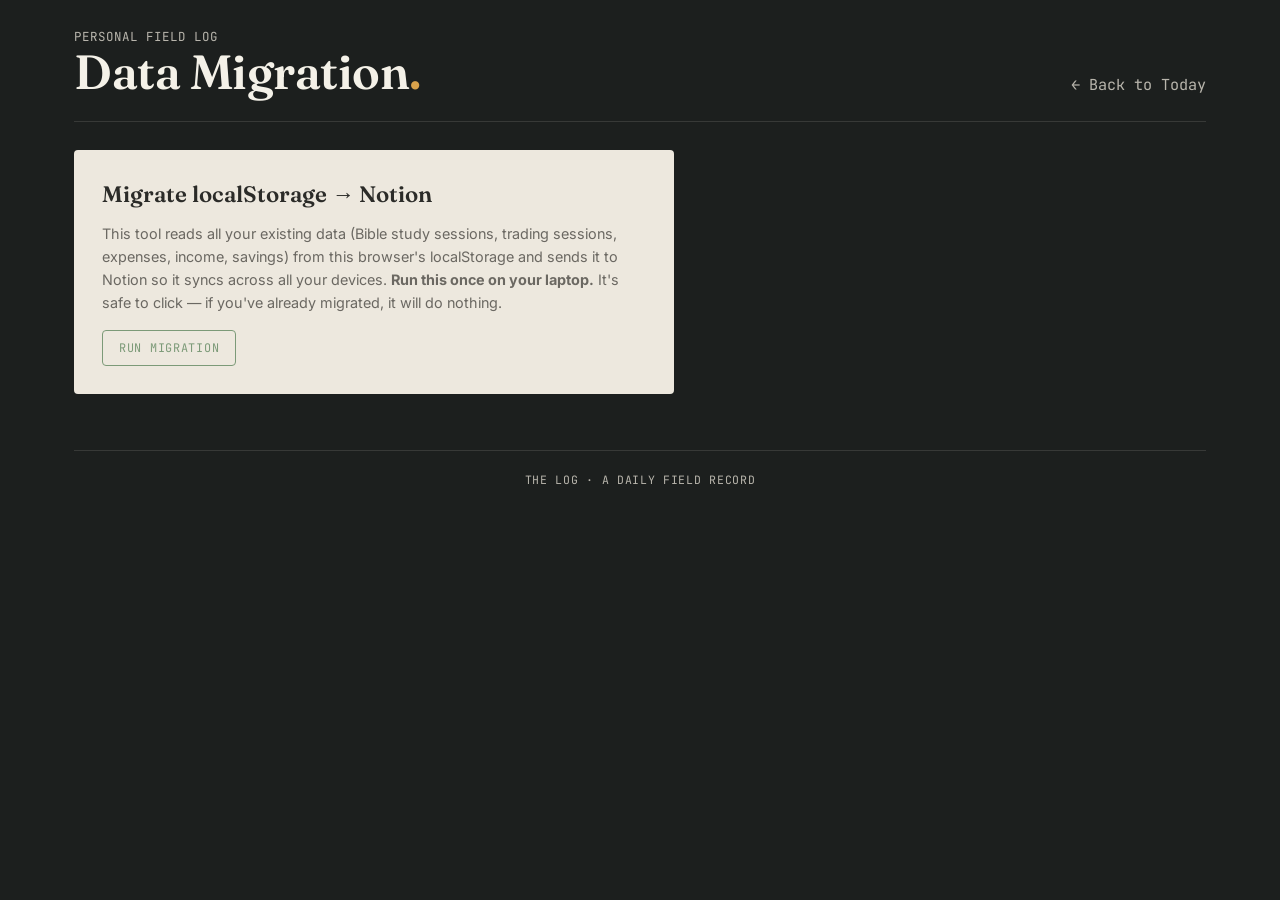
==== migrate.html @ 10d635da "Rename mirate.html to migrate.html" ====
<!DOCTYPE html>
<html lang="en">
<head>
  <meta charset="UTF-8">
  <meta name="viewport" content="width=device-width, initial-scale=1.0">
  <title>The Log — Data Migration</title>
  <link rel="stylesheet" href="css/styles.css">
  <style>
    .migrate-card {
      background: var(--bone);
      color: var(--text-dark);
      border-radius: var(--radius);
      padding: 28px;
      max-width: 600px;
      margin-bottom: 24px;
    }
    .migrate-card h2 {
      font-family: var(--font-display);
      font-size: 1.4rem;
      font-weight: 600;
      margin-bottom: 10px;
    }
    .migrate-card p {
      font-size: 0.9rem;
      color: var(--text-dark-dim);
      margin-bottom: 16px;
      line-height: 1.6;
    }
    .log-area {
      background: var(--ink);
      color: var(--text-light);
      border-radius: var(--radius);
      padding: 16px;
      font-family: var(--font-mono);
      font-size: 0.78rem;
      line-height: 1.7;
      max-height: 340px;
      overflow-y: auto;
      margin-top: 16px;
    }
    .log-line { display: block; }
    .log-line.ok { color: var(--sage); }
    .log-line.skip { color: var(--ochre); }
    .log-line.err { color: var(--rust); }
    .log-line.info { color: var(--text-light-dim); }
    .progress-bar-track {
      height: 8px;
      background: var(--line-bone);
      border-radius: 4px;
      overflow: hidden;
      margin-top: 14px;
    }
    .progress-bar-fill {
      height: 100%;
      background: var(--sage-deep);
      width: 0%;
      transition: width 0.2s ease;
    }
  </style>
</head>
<body>
  <div class="app-shell">
    <header class="masthead">
      <div>
        <div class="masthead-meta">Personal Field Log</div>
        <h1 class="masthead-title">Data Migration<span>.</span></h1>
      </div>
      <a href="index.html" class="masthead-date" style="text-decoration:none;">← Back to Today</a>
    </header>

    <div class="migrate-card">
      <h2>Migrate localStorage → Notion</h2>
      <p>
        This tool reads all your existing data (Bible study sessions, trading sessions, expenses,
        income, savings) from this browser's localStorage and sends it to Notion so it syncs
        across all your devices. <strong>Run this once on your laptop.</strong>
        It's safe to click — if you've already migrated, it will do nothing.
      </p>
      <button class="btn" id="migrate-btn">Run migration</button>
      <div class="progress-bar-track" id="progress-track" style="display:none;">
        <div class="progress-bar-fill" id="progress-fill"></div>
      </div>
      <div class="log-area" id="log-area" style="display:none;"></div>
    </div>

    <div class="footer-note">The Log · A daily field record</div>
  </div>

  <script src="js/data.js"></script>
  <script src="js/api.js"></script>
  <script>
    const MIGRATION_FLAG = "ftrack_migrated_v1";
    const logArea = document.getElementById("log-area");
    const progressFill = document.getElementById("progress-fill");
    const progressTrack = document.getElementById("progress-track");

    function log(msg, type = "info") {
      const line = document.createElement("span");
      line.className = `log-line ${type}`;
      line.textContent = msg;
      logArea.appendChild(line);
      logArea.scrollTop = logArea.scrollHeight;
    }

    function setProgress(pct) {
      progressFill.style.width = pct + "%";
    }

    function sleep(ms) {
      return new Promise(r => setTimeout(r, ms));
    }

    document.getElementById("migrate-btn").addEventListener("click", async () => {
      const btn = document.getElementById("migrate-btn");

      if (localStorage.getItem(MIGRATION_FLAG)) {
        logArea.style.display = "block";
        log("✓ Migration already completed. No duplicates will be created.", "skip");
        return;
      }

      btn.disabled = true;
      btn.textContent = "Migrating...";
      logArea.style.display = "block";
      progressTrack.style.display = "block";

      let total = 0;
      let done = 0;
      let errors = 0;

      // ---- Count total items ----
      const bibleEntries = (() => { try { return JSON.parse(localStorage.getItem("ftrack_bible_entries") || "[]"); } catch { return []; } })();
      const tradingSessions = (() => { try { return JSON.parse(localStorage.getItem("ftrack_trading_sessions") || "[]"); } catch { return []; } })();
      const expenses = getExpenses();
      const income = getIncome();
      const savings = getSavings();
      const savingsContribs = savings.contributions || [];
      const savingsGoal = savings.goal || 0;
      const reviews = (() => { try { return Object.entries(JSON.parse(localStorage.getItem("ftrack_reviews") || "{}")); } catch { return []; } })();

      total = bibleEntries.length + tradingSessions.length + expenses.length + income.length + savingsContribs.length + (savingsGoal > 0 ? 1 : 0) + reviews.length;

      if (total === 0) {
        log("No local data found to migrate. You're starting fresh — that's fine!", "skip");
        localStorage.setItem(MIGRATION_FLAG, "1");
        btn.textContent = "Nothing to migrate";
        return;
      }

      log(`Found ${total} items to migrate. Starting...`, "info");
      await sleep(400);

      function tick(label, success) {
        done++;
        setProgress(Math.round((done / total) * 100));
        if (success) {
          log(`✓ ${label}`, "ok");
        } else {
          log(`✗ ${label} — failed (saved locally only)`, "err");
          errors++;
        }
      }

      // ---- Bible entries ----
      if (bibleEntries.length > 0) {
        log(`\nMigrating ${bibleEntries.length} Bible study sessions...`, "info");
        for (const entry of bibleEntries) {
          try {
            await apiFetch("/bible", "POST", {
              date: entry.date,
              passage: entry.passage,
              duration: entry.duration,
              notes: entry.notes || ""
            });
            tick(`Bible: ${entry.passage} (${entry.date})`, true);
          } catch (e) {
            tick(`Bible: ${entry.passage} (${entry.date})`, false);
          }
          await sleep(150);
        }
      }

      // ---- Trading sessions ----
      if (tradingSessions.length > 0) {
        log(`\nMigrating ${tradingSessions.length} trading sessions...`, "info");
        for (const s of tradingSessions) {
          try {
            await apiFetch("/trading", "POST", {
              date: s.date,
              session: s.session,
              result: s.result,
              checksCompleted: s.checksCompleted,
              notes: s.notes || ""
            });
            tick(`Trading: ${s.session} session (${s.date}) — ${s.result}`, true);
          } catch (e) {
            tick(`Trading: ${s.session} (${s.date})`, false);
          }
          await sleep(150);
        }
      }

      // ---- Expenses ----
      if (expenses.length > 0) {
        log(`\nMigrating ${expenses.length} expenses...`, "info");
        for (const e of expenses) {
          try {
            await apiFetch("/expenses", "POST", {
              date: e.date,
              description: e.description,
              amount: e.amount,
              category: e.category,
              method: e.method
            });
            tick(`Expense: ${e.description} $${e.amount} (${e.date})`, true);
          } catch (err) {
            tick(`Expense: ${e.description} (${e.date})`, false);
          }
          await sleep(150);
        }
      }

      // ---- Income ----
      if (income.length > 0) {
        log(`\nMigrating ${income.length} income entries...`, "info");
        for (const e of income) {
          try {
            await apiFetch("/income", "POST", {
              date: e.date,
              source: e.source,
              amount: e.amount
            });
            tick(`Income: ${e.source} $${e.amount} (${e.date})`, true);
          } catch (err) {
            tick(`Income: ${e.source} (${e.date})`, false);
          }
          await sleep(150);
        }
      }

      // ---- Savings goal ----
      if (savingsGoal > 0) {
        try {
          await apiFetch("/savings", "POST", {
            date: todayKey(),
            amount: savingsGoal,
            note: "Savings goal",
            type: "savings-goal"
          });
          tick(`Savings goal: $${savingsGoal}`, true);
        } catch (e) {
          tick(`Savings goal: $${savingsGoal}`, false);
        }
        await sleep(150);
      }

      // ---- Savings contributions ----
      if (savingsContribs.length > 0) {
        log(`\nMigrating ${savingsContribs.length} savings contributions...`, "info");
        for (const c of savingsContribs) {
          try {
            await apiFetch("/savings", "POST", {
              date: c.date,
              amount: c.amount,
              note: c.note || "",
              type: "savings"
            });
            tick(`Savings: $${c.amount} (${c.date})`, true);
          } catch (e) {
            tick(`Savings: $${c.amount} (${c.date})`, false);
          }
          await sleep(150);
        }
      }

      // ---- Weekly reviews / journal ----
      if (reviews.length > 0) {
        log(`\nMigrating ${reviews.length} weekly journal entries...`, "info");
        for (const [weekKey, review] of reviews) {
          try {
            await apiFetch("/journal", "POST", {
              weekKey,
              wins: review.wins || "",
              struggles: review.struggles || "",
              adjustments: review.adjustments || ""
            });
            tick(`Journal: week of ${weekKey}`, true);
          } catch (e) {
            tick(`Journal: week of ${weekKey}`, false);
          }
          await sleep(150);
        }
      }

      // ---- Done ----
      await sleep(300);
      setProgress(100);

      if (errors === 0) {
        log(`\n✓ Migration complete! All ${total} items saved to Notion.`, "ok");
        log("Your data will now sync across all your devices.", "ok");
        localStorage.setItem(MIGRATION_FLAG, "1");
        btn.textContent = "Migration complete ✓";
      } else {
        log(`\n⚠ Migration finished with ${errors} error(s). Those items remain in localStorage only.`, "err");
        log("You can try running the migration again — already-migrated items are skipped.", "skip");
        btn.disabled = false;
        btn.textContent = "Retry migration";
      }
    });
  </script>
</body>
</html>
---- css/styles.css ----
@import url('https://fonts.googleapis.com/css2?family=Fraunces:opsz,wght@9..144,400;9..144,500;9..144,600;9..144,700&family=Inter:wght@400;500;600;700&family=JetBrains+Mono:wght@400;500;700&display=swap');

:root {
  /* Color tokens */
  --ink: #1c1f1e;
  --ink-soft: #262a29;
  --bone: #ede8de;
  --bone-soft: #f5f1e6;
  --sage: #7c9a78;
  --sage-deep: #5d7a5a;
  --ochre: #d9a24b;
  --rust: #b85c38;
  --text-light: #f4f1e8;
  --text-light-dim: #b8b5ac;
  --text-dark: #2b2b28;
  --text-dark-dim: #6b6862;
  --line: rgba(244, 241, 232, 0.12);
  --line-bone: rgba(43, 43, 40, 0.12);

  /* Type tokens */
  --font-display: 'Fraunces', serif;
  --font-body: 'Inter', sans-serif;
  --font-mono: 'JetBrains Mono', monospace;

  /* Layout tokens */
  --radius: 4px;
  --container-max: 1180px;
}

* {
  margin: 0;
  padding: 0;
  box-sizing: border-box;
}

html {
  scroll-behavior: smooth;
}

body {
  font-family: var(--font-body);
  background: var(--ink);
  color: var(--text-light);
  line-height: 1.5;
  min-height: 100vh;
}

a {
  color: inherit;
  text-decoration: none;
}

/* ============ Layout ============ */
.app-shell {
  max-width: var(--container-max);
  margin: 0 auto;
  padding: 28px 24px 80px;
}

/* ============ Header / Masthead ============ */
.masthead {
  display: flex;
  justify-content: space-between;
  align-items: flex-end;
  flex-wrap: wrap;
  gap: 16px;
  padding-bottom: 24px;
  border-bottom: 1px solid var(--line);
  margin-bottom: 28px;
}

.masthead-title {
  font-family: var(--font-display);
  font-size: clamp(2rem, 5vw, 3rem);
  font-weight: 600;
  letter-spacing: -0.01em;
  line-height: 1.05;
}

.masthead-title span {
  color: var(--ochre);
}

.masthead-meta {
  font-family: var(--font-mono);
  font-size: 0.78rem;
  letter-spacing: 0.08em;
  text-transform: uppercase;
  color: var(--text-light-dim);
}

.masthead-date {
  font-family: var(--font-mono);
  font-size: 0.95rem;
  color: var(--text-light-dim);
  text-align: right;
}

.masthead-date strong {
  display: block;
  font-size: 1.4rem;
  color: var(--text-light);
  font-weight: 500;
  letter-spacing: 0.02em;
}

/* ============ Primary Nav ============ */
.primary-nav {
  display: flex;
  flex-wrap: wrap;
  gap: 8px;
  margin-bottom: 32px;
}

.primary-nav a {
  font-family: var(--font-mono);
  font-size: 0.78rem;
  letter-spacing: 0.06em;
  text-transform: uppercase;
  padding: 8px 14px;
  border: 1px solid var(--line);
  border-radius: var(--radius);
  color: var(--text-light-dim);
  transition: border-color 0.15s ease, color 0.15s ease, background 0.15s ease;
}

.primary-nav a:hover,
.primary-nav a.active {
  border-color: var(--ochre);
  color: var(--ochre);
}

/* ============ Streak strip ============ */
.streak-strip {
  display: flex;
  gap: 24px;
  flex-wrap: wrap;
  margin-bottom: 32px;
}

.streak-item {
  font-family: var(--font-mono);
}

.streak-item .num {
  font-size: 1.6rem;
  font-weight: 700;
  color: var(--sage);
  display: block;
}

.streak-item .label {
  font-size: 0.7rem;
  letter-spacing: 0.08em;
  text-transform: uppercase;
  color: var(--text-light-dim);
}

/* ============ Main grid ============ */
.main-grid {
  display: grid;
  grid-template-columns: 280px 1fr;
  gap: 24px;
}

@media (max-width: 860px) {
  .main-grid {
    grid-template-columns: 1fr;
  }
}

/* ============ Section labels ============ */
.section-label {
  font-family: var(--font-mono);
  font-size: 0.72rem;
  letter-spacing: 0.14em;
  text-transform: uppercase;
  color: var(--text-light-dim);
  margin-bottom: 14px;
  display: flex;
  align-items: center;
  gap: 10px;
}

.section-label::after {
  content: '';
  flex: 1;
  height: 1px;
  background: var(--line);
}

/* ============ Timeline rail ============ */
.timeline {
  position: relative;
  padding-left: 26px;
}

.timeline::before {
  content: '';
  position: absolute;
  left: 6px;
  top: 6px;
  bottom: 6px;
  width: 1px;
  background: var(--line);
}

.timeline-item {
  position: relative;
  padding-bottom: 18px;
}

.timeline-item::before {
  content: '';
  position: absolute;
  left: -26px;
  top: 4px;
  width: 9px;
  height: 9px;
  border-radius: 50%;
  background: var(--ink);
  border: 2px solid var(--text-light-dim);
}

.timeline-item.done::before {
  background: var(--sage);
  border-color: var(--sage);
}

.timeline-item .time {
  font-family: var(--font-mono);
  font-size: 0.74rem;
  color: var(--ochre);
  letter-spacing: 0.05em;
  margin-bottom: 2px;
}

.timeline-item .label-text {
  font-size: 0.92rem;
  color: var(--text-light);
}

.timeline-item.done .label-text {
  color: var(--text-light-dim);
  text-decoration: line-through;
  text-decoration-color: var(--line);
}

.timeline-edit-btn {
  font-family: var(--font-mono);
  font-size: 0.72rem;
  letter-spacing: 0.06em;
  text-transform: uppercase;
  color: var(--text-light-dim);
  background: none;
  border: 1px dashed var(--line);
  border-radius: var(--radius);
  padding: 8px 12px;
  width: 100%;
  margin-top: 8px;
  cursor: pointer;
  transition: color 0.15s ease, border-color 0.15s ease;
}

.timeline-edit-btn:hover {
  color: var(--ochre);
  border-color: var(--ochre);
}

/* ============ Ledger cards grid ============ */
.ledger-grid {
  display: grid;
  grid-template-columns: repeat(auto-fill, minmax(260px, 1fr));
  gap: 18px;
}

.ledger-card {
  background: var(--bone);
  color: var(--text-dark);
  border-radius: var(--radius);
  padding: 20px;
  position: relative;
  overflow: hidden;
  display: flex;
  flex-direction: column;
  gap: 10px;
  min-height: 150px;
  border: 1px solid transparent;
  transition: transform 0.15s ease, box-shadow 0.15s ease;
}

.ledger-card:hover {
  transform: translateY(-2px);
  box-shadow: 0 8px 24px rgba(0,0,0,0.25);
}

.ledger-card-head {
  display: flex;
  justify-content: space-between;
  align-items: flex-start;
  gap: 10px;
}

.ledger-card-title {
  font-family: var(--font-display);
  font-size: 1.15rem;
  font-weight: 600;
}

.ledger-card-tag {
  font-family: var(--font-mono);
  font-size: 0.65rem;
  letter-spacing: 0.1em;
  text-transform: uppercase;
  color: var(--text-dark-dim);
  border: 1px solid var(--line-bone);
  border-radius: 2px;
  padding: 3px 8px;
  white-space: nowrap;
}

.ledger-card-body {
  font-size: 0.88rem;
  color: var(--text-dark-dim);
  flex: 1;
}

.ledger-card-body strong {
  color: var(--text-dark);
}

.ledger-card-footer {
  display: flex;
  justify-content: space-between;
  align-items: center;
  gap: 10px;
  margin-top: auto;
}

.ledger-card-link {
  font-family: var(--font-mono);
  font-size: 0.74rem;
  letter-spacing: 0.05em;
  text-transform: uppercase;
  color: var(--sage-deep);
  border-bottom: 1px solid var(--sage-deep);
  padding-bottom: 1px;
}

.ledger-card-link:hover {
  color: var(--rust);
  border-color: var(--rust);
}

/* ============ Check control (the "stamp" trigger) ============ */
.check-control {
  display: inline-flex;
  align-items: center;
  justify-content: center;
  width: 38px;
  height: 38px;
  border: 2px solid var(--text-dark);
  border-radius: 50%;
  cursor: pointer;
  background: transparent;
  flex-shrink: 0;
  position: relative;
  transition: border-color 0.15s ease;
}

.check-control:hover {
  border-color: var(--sage-deep);
}

.check-control svg {
  width: 18px;
  height: 18px;
  opacity: 0;
  transform: scale(0.6) rotate(-12deg);
  transition: opacity 0.18s ease, transform 0.18s ease;
}

.check-control.checked {
  border-color: var(--sage-deep);
}

.check-control.checked svg {
  opacity: 1;
  transform: scale(1) rotate(-8deg);
}

/* ============ Stamp overlay ============ */
.stamp {
  position: absolute;
  top: 14px;
  right: 14px;
  font-family: var(--font-mono);
  font-size: 0.65rem;
  letter-spacing: 0.12em;
  font-weight: 700;
  color: var(--sage-deep);
  border: 2px solid var(--sage-deep);
  border-radius: 3px;
  padding: 3px 8px;
  transform: rotate(-8deg);
  opacity: 0;
  transition: opacity 0.18s ease, transform 0.18s ease;
  pointer-events: none;
}

.stamp.show {
  opacity: 0.85;
  transform: rotate(-8deg) scale(1);
}

/* ============ Inputs ============ */
.text-input,
.select-input,
.time-input {
  font-family: var(--font-body);
  font-size: 0.85rem;
  background: var(--bone-soft);
  border: 1px solid var(--line-bone);
  border-radius: var(--radius);
  padding: 8px 10px;
  color: var(--text-dark);
  width: 100%;
}

.text-input:focus,
.select-input:focus,
.time-input:focus {
  outline: 2px solid var(--ochre);
  outline-offset: 1px;
}

/* For dark-context inputs (timeline editor) */
.dark-field .text-input,
.dark-field .select-input,
.dark-field .time-input {
  background: var(--ink-soft);
  border-color: var(--line);
  color: var(--text-light);
}

/* ============ Buttons ============ */
.btn {
  font-family: var(--font-mono);
  font-size: 0.74rem;
  letter-spacing: 0.06em;
  text-transform: uppercase;
  padding: 9px 16px;
  border-radius: var(--radius);
  border: 1px solid currentColor;
  cursor: pointer;
  background: none;
  color: var(--sage);
  transition: background 0.15s ease, color 0.15s ease;
}

.btn:hover {
  background: var(--sage);
  color: var(--ink);
}

.btn.btn-rust {
  color: var(--rust);
}

.btn.btn-rust:hover {
  background: var(--rust);
  color: var(--text-light);
}

.btn.btn-small {
  padding: 6px 10px;
  font-size: 0.68rem;
}

/* ============ Modal ============ */
.modal-overlay {
  position: fixed;
  inset: 0;
  background: rgba(28, 31, 30, 0.7);
  display: none;
  align-items: center;
  justify-content: center;
  z-index: 50;
  padding: 20px;
}

.modal-overlay.open {
  display: flex;
}

.modal {
  background: var(--bone);
  color: var(--text-dark);
  border-radius: var(--radius);
  padding: 24px;
  width: 100%;
  max-width: 420px;
  display: flex;
  flex-direction: column;
  gap: 14px;
}

.modal h3 {
  font-family: var(--font-display);
  font-size: 1.3rem;
  font-weight: 600;
}

.modal label {
  font-family: var(--font-mono);
  font-size: 0.68rem;
  letter-spacing: 0.1em;
  text-transform: uppercase;
  color: var(--text-dark-dim);
  display: block;
  margin-bottom: 4px;
}

.field-group {
  display: flex;
  flex-direction: column;
  gap: 4px;
}

.modal-actions {
  display: flex;
  justify-content: flex-end;
  gap: 10px;
  margin-top: 6px;
}

/* ============ Footer ============ */
.footer-note {
  margin-top: 56px;
  padding-top: 20px;
  border-top: 1px solid var(--line);
  font-family: var(--font-mono);
  font-size: 0.72rem;
  letter-spacing: 0.06em;
  color: var(--text-light-dim);
  text-transform: uppercase;
  text-align: center;
}
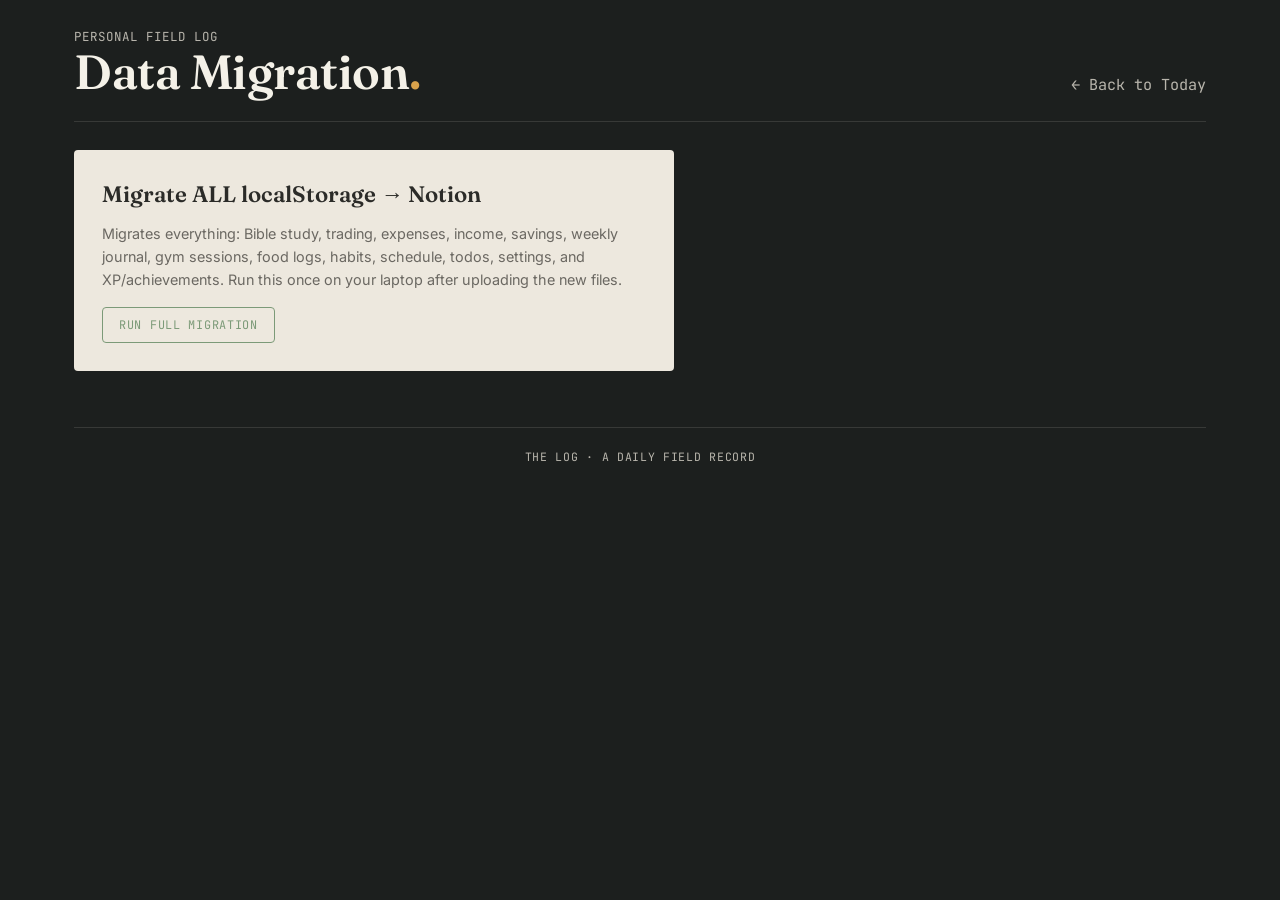
==== commit 7f759aaa: "Enhance localStorage migration functionality Updated migration process to include additional data ty" ====
--- a/migrate.html
+++ b/migrate.html
@@ -6,56 +6,17 @@
   <title>The Log — Data Migration</title>
   <link rel="stylesheet" href="css/styles.css">
   <style>
-    .migrate-card {
-      background: var(--bone);
-      color: var(--text-dark);
-      border-radius: var(--radius);
-      padding: 28px;
-      max-width: 600px;
-      margin-bottom: 24px;
-    }
-    .migrate-card h2 {
-      font-family: var(--font-display);
-      font-size: 1.4rem;
-      font-weight: 600;
-      margin-bottom: 10px;
-    }
-    .migrate-card p {
-      font-size: 0.9rem;
-      color: var(--text-dark-dim);
-      margin-bottom: 16px;
-      line-height: 1.6;
-    }
-    .log-area {
-      background: var(--ink);
-      color: var(--text-light);
-      border-radius: var(--radius);
-      padding: 16px;
-      font-family: var(--font-mono);
-      font-size: 0.78rem;
-      line-height: 1.7;
-      max-height: 340px;
-      overflow-y: auto;
-      margin-top: 16px;
-    }
+    .migrate-card { background: var(--bone); color: var(--text-dark); border-radius: var(--radius); padding: 28px; max-width: 600px; margin-bottom: 24px; }
+    .migrate-card h2 { font-family: var(--font-display); font-size: 1.4rem; font-weight: 600; margin-bottom: 10px; }
+    .migrate-card p { font-size: 0.9rem; color: var(--text-dark-dim); margin-bottom: 16px; line-height: 1.6; }
+    .log-area { background: var(--ink); color: var(--text-light); border-radius: var(--radius); padding: 16px; font-family: var(--font-mono); font-size: 0.78rem; line-height: 1.7; max-height: 400px; overflow-y: auto; margin-top: 16px; }
     .log-line { display: block; }
     .log-line.ok { color: var(--sage); }
     .log-line.skip { color: var(--ochre); }
     .log-line.err { color: var(--rust); }
     .log-line.info { color: var(--text-light-dim); }
-    .progress-bar-track {
-      height: 8px;
-      background: var(--line-bone);
-      border-radius: 4px;
-      overflow: hidden;
-      margin-top: 14px;
-    }
-    .progress-bar-fill {
-      height: 100%;
-      background: var(--sage-deep);
-      width: 0%;
-      transition: width 0.2s ease;
-    }
+    .progress-bar-track { height: 8px; background: var(--line-bone); border-radius: 4px; overflow: hidden; margin-top: 14px; }
+    .progress-bar-fill { height: 100%; background: var(--sage-deep); width: 0%; transition: width 0.2s ease; }
   </style>
 </head>
 <body>
@@ -69,30 +30,21 @@
     </header>
 
     <div class="migrate-card">
-      <h2>Migrate localStorage → Notion</h2>
-      <p>
-        This tool reads all your existing data (Bible study sessions, trading sessions, expenses,
-        income, savings) from this browser's localStorage and sends it to Notion so it syncs
-        across all your devices. <strong>Run this once on your laptop.</strong>
-        It's safe to click — if you've already migrated, it will do nothing.
-      </p>
-      <button class="btn" id="migrate-btn">Run migration</button>
-      <div class="progress-bar-track" id="progress-track" style="display:none;">
-        <div class="progress-bar-fill" id="progress-fill"></div>
-      </div>
+      <h2>Migrate ALL localStorage → Notion</h2>
+      <p>Migrates everything: Bible study, trading, expenses, income, savings, weekly journal, gym sessions, food logs, habits, schedule, todos, settings, and XP/achievements. Run this once on your laptop after uploading the new files.</p>
+      <button class="btn" id="migrate-btn">Run full migration</button>
+      <div class="progress-bar-track" id="progress-track" style="display:none;"><div class="progress-bar-fill" id="progress-fill"></div></div>
       <div class="log-area" id="log-area" style="display:none;"></div>
     </div>
-
     <div class="footer-note">The Log · A daily field record</div>
   </div>
 
   <script src="js/data.js"></script>
   <script src="js/api.js"></script>
   <script>
-    const MIGRATION_FLAG = "ftrack_migrated_v1";
+    const MIGRATION_FLAG = "ftrack_migrated_v2";
     const logArea = document.getElementById("log-area");
     const progressFill = document.getElementById("progress-fill");
-    const progressTrack = document.getElementById("progress-track");
 
     function log(msg, type = "info") {
       const line = document.createElement("span");
@@ -101,211 +53,165 @@
       logArea.appendChild(line);
       logArea.scrollTop = logArea.scrollHeight;
     }
-
-    function setProgress(pct) {
-      progressFill.style.width = pct + "%";
-    }
-
-    function sleep(ms) {
-      return new Promise(r => setTimeout(r, ms));
-    }
+    function setProgress(pct) { progressFill.style.width = pct + "%"; }
+    const sleep = ms => new Promise(r => setTimeout(r, ms));
 
     document.getElementById("migrate-btn").addEventListener("click", async () => {
       const btn = document.getElementById("migrate-btn");
-
-      if (localStorage.getItem(MIGRATION_FLAG)) {
-        logArea.style.display = "block";
-        log("✓ Migration already completed. No duplicates will be created.", "skip");
-        return;
-      }
-
       btn.disabled = true;
       btn.textContent = "Migrating...";
       logArea.style.display = "block";
-      progressTrack.style.display = "block";
-
-      let total = 0;
-      let done = 0;
-      let errors = 0;
-
-      // ---- Count total items ----
+      document.getElementById("progress-track").style.display = "block";
+
+      let done = 0; let errors = 0;
+
+      function tick(label, ok) {
+        done++;
+        if (ok) log(`✓ ${label}`, "ok");
+        else { log(`✗ ${label} — failed`, "err"); errors++; }
+      }
+
+      async function push(label, fn) {
+        try { await fn(); tick(label, true); }
+        catch(e) { tick(label, false); }
+        await sleep(120);
+      }
+
+      // ---- Collect all items ----
       const bibleEntries = (() => { try { return JSON.parse(localStorage.getItem("ftrack_bible_entries") || "[]"); } catch { return []; } })();
       const tradingSessions = (() => { try { return JSON.parse(localStorage.getItem("ftrack_trading_sessions") || "[]"); } catch { return []; } })();
       const expenses = getExpenses();
       const income = getIncome();
       const savings = getSavings();
+      const reviews = (() => { try { return Object.entries(JSON.parse(localStorage.getItem("ftrack_reviews") || "{}")); } catch { return []; } })();
+      const gymLog = (() => { try { return Object.values(JSON.parse(localStorage.getItem("ftrack_gym_log") || "{}")); } catch { return []; } })();
+      const foodLog = (() => { try { return Object.entries(JSON.parse(localStorage.getItem("ftrack_food") || "{}")); } catch { return []; } })();
+      const allDays = (() => { try { return Object.entries(JSON.parse(localStorage.getItem("ftrack_days") || "{}")); } catch { return []; } })();
+      const allSchedules = (() => { try { return Object.entries(JSON.parse(localStorage.getItem("ftrack_schedules") || "{}")); } catch { return []; } })();
+      const allTodos = (() => { try { return Object.entries(JSON.parse(localStorage.getItem("ftrack_todos") || "{}")); } catch { return []; } })();
+      const settings = (() => { try { return JSON.parse(localStorage.getItem("ftrack_settings") || "null"); } catch { return null; } })();
+      const gamify = (() => { try { return JSON.parse(localStorage.getItem("ftrack_gamify") || "null"); } catch { return null; } })();
       const savingsContribs = savings.contributions || [];
       const savingsGoal = savings.goal || 0;
-      const reviews = (() => { try { return Object.entries(JSON.parse(localStorage.getItem("ftrack_reviews") || "{}")); } catch { return []; } })();
-
-      total = bibleEntries.length + tradingSessions.length + expenses.length + income.length + savingsContribs.length + (savingsGoal > 0 ? 1 : 0) + reviews.length;
-
-      if (total === 0) {
-        log("No local data found to migrate. You're starting fresh — that's fine!", "skip");
-        localStorage.setItem(MIGRATION_FLAG, "1");
-        btn.textContent = "Nothing to migrate";
-        return;
-      }
-
-      log(`Found ${total} items to migrate. Starting...`, "info");
-      await sleep(400);
-
-      function tick(label, success) {
-        done++;
-        setProgress(Math.round((done / total) * 100));
-        if (success) {
-          log(`✓ ${label}`, "ok");
-        } else {
-          log(`✗ ${label} — failed (saved locally only)`, "err");
-          errors++;
-        }
-      }
-
-      // ---- Bible entries ----
-      if (bibleEntries.length > 0) {
-        log(`\nMigrating ${bibleEntries.length} Bible study sessions...`, "info");
-        for (const entry of bibleEntries) {
-          try {
-            await apiFetch("/bible", "POST", {
-              date: entry.date,
-              passage: entry.passage,
-              duration: entry.duration,
-              notes: entry.notes || ""
-            });
-            tick(`Bible: ${entry.passage} (${entry.date})`, true);
-          } catch (e) {
-            tick(`Bible: ${entry.passage} (${entry.date})`, false);
-          }
-          await sleep(150);
-        }
-      }
-
-      // ---- Trading sessions ----
-      if (tradingSessions.length > 0) {
-        log(`\nMigrating ${tradingSessions.length} trading sessions...`, "info");
-        for (const s of tradingSessions) {
-          try {
-            await apiFetch("/trading", "POST", {
-              date: s.date,
-              session: s.session,
-              result: s.result,
-              checksCompleted: s.checksCompleted,
-              notes: s.notes || ""
-            });
-            tick(`Trading: ${s.session} session (${s.date}) — ${s.result}`, true);
-          } catch (e) {
-            tick(`Trading: ${s.session} (${s.date})`, false);
-          }
-          await sleep(150);
-        }
-      }
-
-      // ---- Expenses ----
-      if (expenses.length > 0) {
-        log(`\nMigrating ${expenses.length} expenses...`, "info");
-        for (const e of expenses) {
-          try {
-            await apiFetch("/expenses", "POST", {
-              date: e.date,
-              description: e.description,
-              amount: e.amount,
-              category: e.category,
-              method: e.method
-            });
-            tick(`Expense: ${e.description} $${e.amount} (${e.date})`, true);
-          } catch (err) {
-            tick(`Expense: ${e.description} (${e.date})`, false);
-          }
-          await sleep(150);
-        }
-      }
-
-      // ---- Income ----
-      if (income.length > 0) {
-        log(`\nMigrating ${income.length} income entries...`, "info");
-        for (const e of income) {
-          try {
-            await apiFetch("/income", "POST", {
-              date: e.date,
-              source: e.source,
-              amount: e.amount
-            });
-            tick(`Income: ${e.source} $${e.amount} (${e.date})`, true);
-          } catch (err) {
-            tick(`Income: ${e.source} (${e.date})`, false);
-          }
-          await sleep(150);
-        }
-      }
-
-      // ---- Savings goal ----
+
+      const total = bibleEntries.length + tradingSessions.length + expenses.length + income.length +
+        savingsContribs.length + (savingsGoal > 0 ? 1 : 0) + reviews.length + gymLog.length +
+        foodLog.length + allDays.length + allSchedules.length + allTodos.length +
+        (settings ? 1 : 0) + (gamify ? 1 : 0);
+
+      if (total === 0) { log("No local data found. You may already be fully synced.", "skip"); btn.textContent = "Nothing to migrate"; return; }
+      log(`Found ${total} items. Starting...`, "info"); await sleep(300);
+
+      const updateProgress = () => setProgress(Math.min(99, Math.round((done / total) * 100)));
+
+      // Bible
+      if (bibleEntries.length) { log(`\nBible study (${bibleEntries.length})`, "info"); }
+      for (const e of bibleEntries) {
+        await push(`Bible: ${e.passage} (${e.date})`, () => apiFetch("/bible", "POST", { date: e.date, passage: e.passage, duration: e.duration, notes: e.notes || "" }));
+        updateProgress();
+      }
+
+      // Trading
+      if (tradingSessions.length) { log(`\nTrading sessions (${tradingSessions.length})`, "info"); }
+      for (const s of tradingSessions) {
+        await push(`Trading: ${s.session} (${s.date})`, () => apiFetch("/trading", "POST", { date: s.date, session: s.session, result: s.result, checksCompleted: s.checksCompleted, notes: s.notes || "" }));
+        updateProgress();
+      }
+
+      // Expenses
+      if (expenses.length) { log(`\nExpenses (${expenses.length})`, "info"); }
+      for (const e of expenses) {
+        await push(`Expense: ${e.description} $${e.amount}`, () => apiFetch("/expenses", "POST", { date: e.date, description: e.description, amount: e.amount, category: e.category, method: e.method }));
+        updateProgress();
+      }
+
+      // Income
+      if (income.length) { log(`\nIncome (${income.length})`, "info"); }
+      for (const e of income) {
+        await push(`Income: ${e.source} $${e.amount}`, () => apiFetch("/income", "POST", { date: e.date, source: e.source, amount: e.amount }));
+        updateProgress();
+      }
+
+      // Savings goal
       if (savingsGoal > 0) {
-        try {
-          await apiFetch("/savings", "POST", {
-            date: todayKey(),
-            amount: savingsGoal,
-            note: "Savings goal",
-            type: "savings-goal"
-          });
-          tick(`Savings goal: $${savingsGoal}`, true);
-        } catch (e) {
-          tick(`Savings goal: $${savingsGoal}`, false);
-        }
-        await sleep(150);
-      }
-
-      // ---- Savings contributions ----
-      if (savingsContribs.length > 0) {
-        log(`\nMigrating ${savingsContribs.length} savings contributions...`, "info");
-        for (const c of savingsContribs) {
-          try {
-            await apiFetch("/savings", "POST", {
-              date: c.date,
-              amount: c.amount,
-              note: c.note || "",
-              type: "savings"
-            });
-            tick(`Savings: $${c.amount} (${c.date})`, true);
-          } catch (e) {
-            tick(`Savings: $${c.amount} (${c.date})`, false);
-          }
-          await sleep(150);
-        }
-      }
-
-      // ---- Weekly reviews / journal ----
-      if (reviews.length > 0) {
-        log(`\nMigrating ${reviews.length} weekly journal entries...`, "info");
-        for (const [weekKey, review] of reviews) {
-          try {
-            await apiFetch("/journal", "POST", {
-              weekKey,
-              wins: review.wins || "",
-              struggles: review.struggles || "",
-              adjustments: review.adjustments || ""
-            });
-            tick(`Journal: week of ${weekKey}`, true);
-          } catch (e) {
-            tick(`Journal: week of ${weekKey}`, false);
-          }
-          await sleep(150);
-        }
-      }
-
-      // ---- Done ----
-      await sleep(300);
+        await push(`Savings goal: $${savingsGoal}`, () => apiFetch("/savings", "POST", { date: todayKey(), amount: savingsGoal, note: "Savings goal", type: "savings-goal" }));
+        updateProgress();
+      }
+
+      // Savings contributions
+      if (savingsContribs.length) { log(`\nSavings contributions (${savingsContribs.length})`, "info"); }
+      for (const c of savingsContribs) {
+        await push(`Savings: $${c.amount} (${c.date})`, () => apiFetch("/savings", "POST", { date: c.date, amount: c.amount, note: c.note || "", type: "savings" }));
+        updateProgress();
+      }
+
+      // Journal
+      if (reviews.length) { log(`\nWeekly journal (${reviews.length})`, "info"); }
+      for (const [weekKey, review] of reviews) {
+        await push(`Journal: week of ${weekKey}`, () => apiFetch("/journal", "POST", { weekKey, wins: review.wins || "", struggles: review.struggles || "", adjustments: review.adjustments || "" }));
+        updateProgress();
+      }
+
+      // Gym log
+      if (gymLog.length) { log(`\nGym sessions (${gymLog.length})`, "info"); }
+      for (const s of gymLog) {
+        await push(`Gym: Day ${s.splitDay} ${s.splitName} (${s.date})`, () => apiFetch("/gym", "POST", s));
+        updateProgress();
+      }
+
+      // Food log
+      if (foodLog.length) { log(`\nFood logs (${foodLog.length})`, "info"); }
+      for (const [date, logData] of foodLog) {
+        await push(`Food: ${date}`, () => apiFetch("/food", "POST", { date, log: logData }));
+        updateProgress();
+      }
+
+      // Habits (per day)
+      if (allDays.length) { log(`\nHabit days (${allDays.length})`, "info"); }
+      for (const [date, dayData] of allDays) {
+        if (!dayData.habits) continue;
+        await push(`Habits: ${date}`, () => apiFetch("/habits", "POST", { date, habits: dayData.habits }));
+        updateProgress();
+      }
+
+      // Schedules
+      if (allSchedules.length) { log(`\nSchedules (${allSchedules.length})`, "info"); }
+      for (const [date, items] of allSchedules) {
+        await push(`Schedule: ${date}`, () => apiFetch("/schedule", "POST", { date, items }));
+        updateProgress();
+      }
+
+      // Todos
+      if (allTodos.length) { log(`\nTo-do lists (${allTodos.length})`, "info"); }
+      for (const [date, items] of allTodos) {
+        if (!items || items.length === 0) continue;
+        await push(`Todos: ${date}`, () => apiFetch("/todos", "POST", { date, items }));
+        updateProgress();
+      }
+
+      // Settings
+      if (settings) {
+        await push("Settings", () => apiFetch("/settings", "POST", settings));
+        updateProgress();
+      }
+
+      // Gamify / XP
+      if (gamify) {
+        await push("XP & achievements", () => apiFetch("/gamify", "POST", gamify));
+        updateProgress();
+      }
+
       setProgress(100);
+      await sleep(200);
 
       if (errors === 0) {
-        log(`\n✓ Migration complete! All ${total} items saved to Notion.`, "ok");
-        log("Your data will now sync across all your devices.", "ok");
+        log(`\n✓ All ${total} items migrated to Notion successfully.`, "ok");
         localStorage.setItem(MIGRATION_FLAG, "1");
         btn.textContent = "Migration complete ✓";
       } else {
-        log(`\n⚠ Migration finished with ${errors} error(s). Those items remain in localStorage only.`, "err");
-        log("You can try running the migration again — already-migrated items are skipped.", "skip");
+        log(`\n⚠ Done with ${errors} error(s). You can retry — successful items won't duplicate.`, "err");
         btn.disabled = false;
-        btn.textContent = "Retry migration";
+        btn.textContent = "Retry";
       }
     });
   </script>
